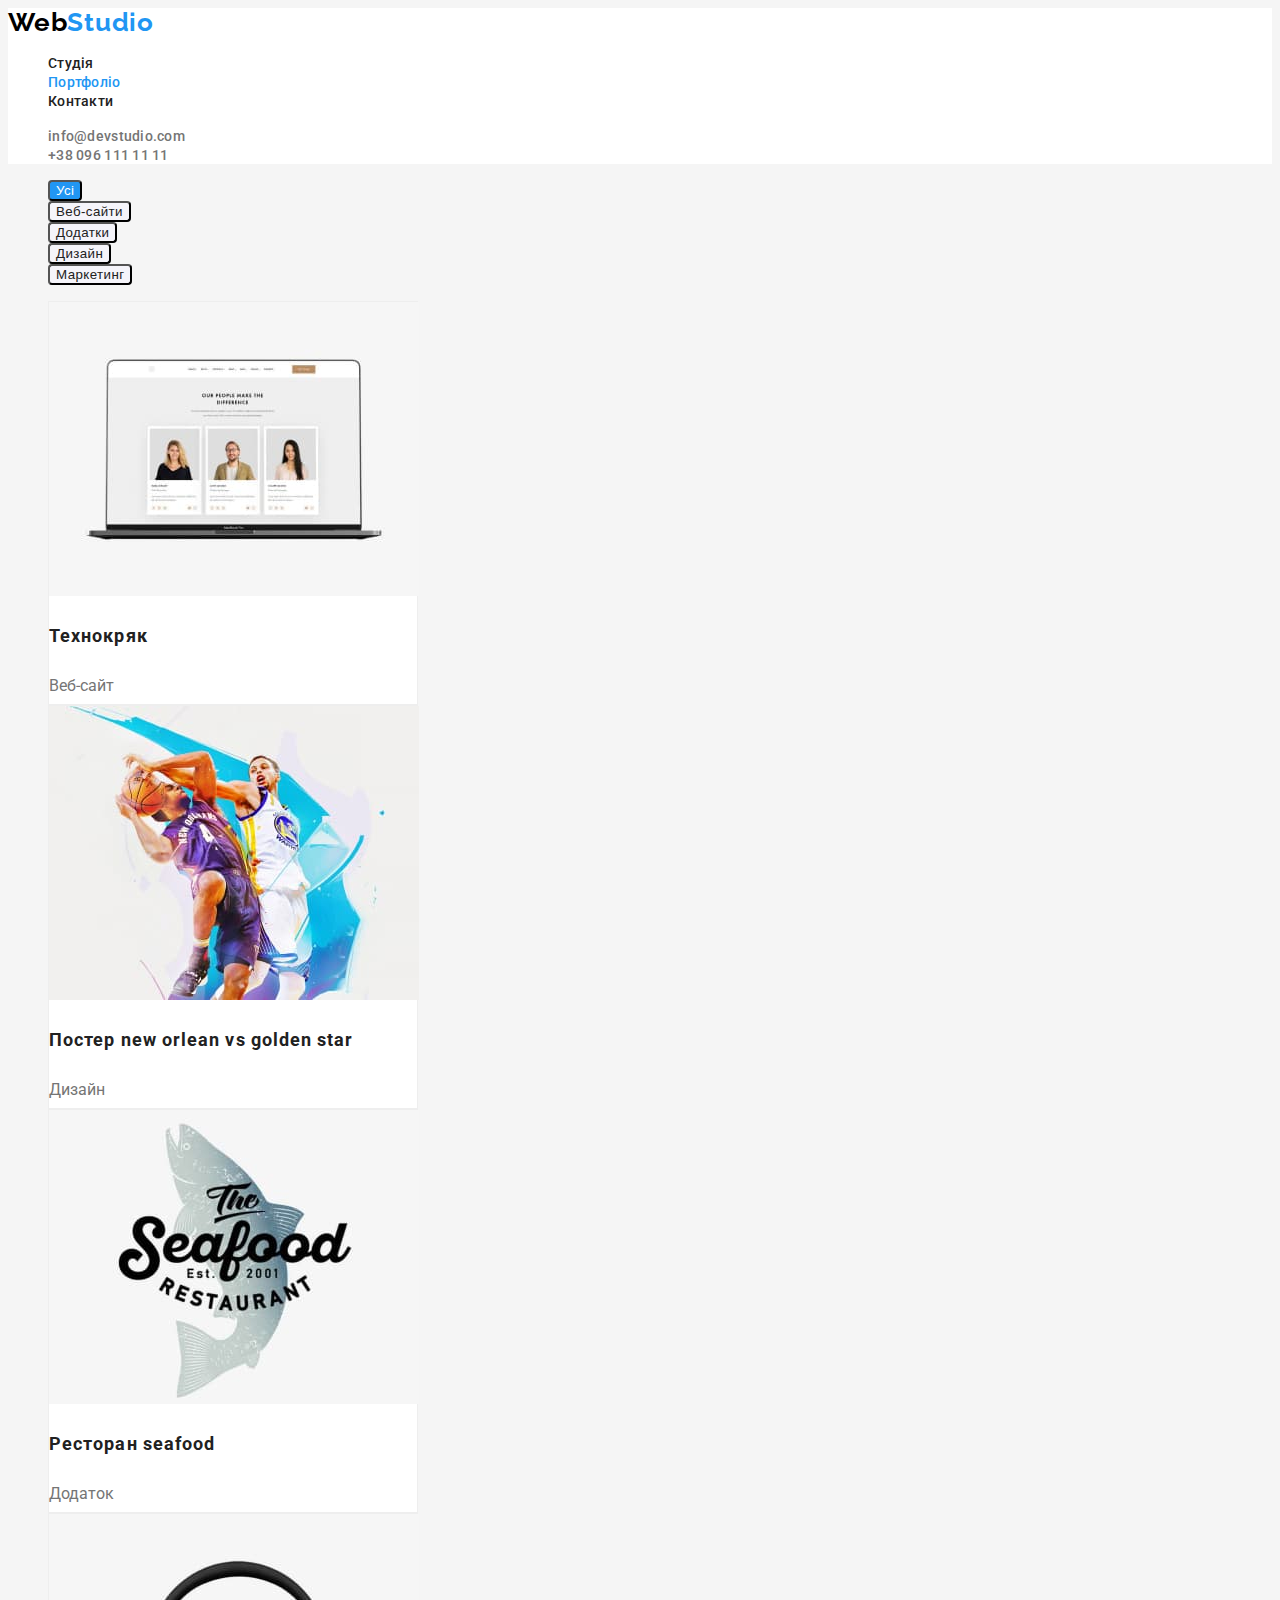
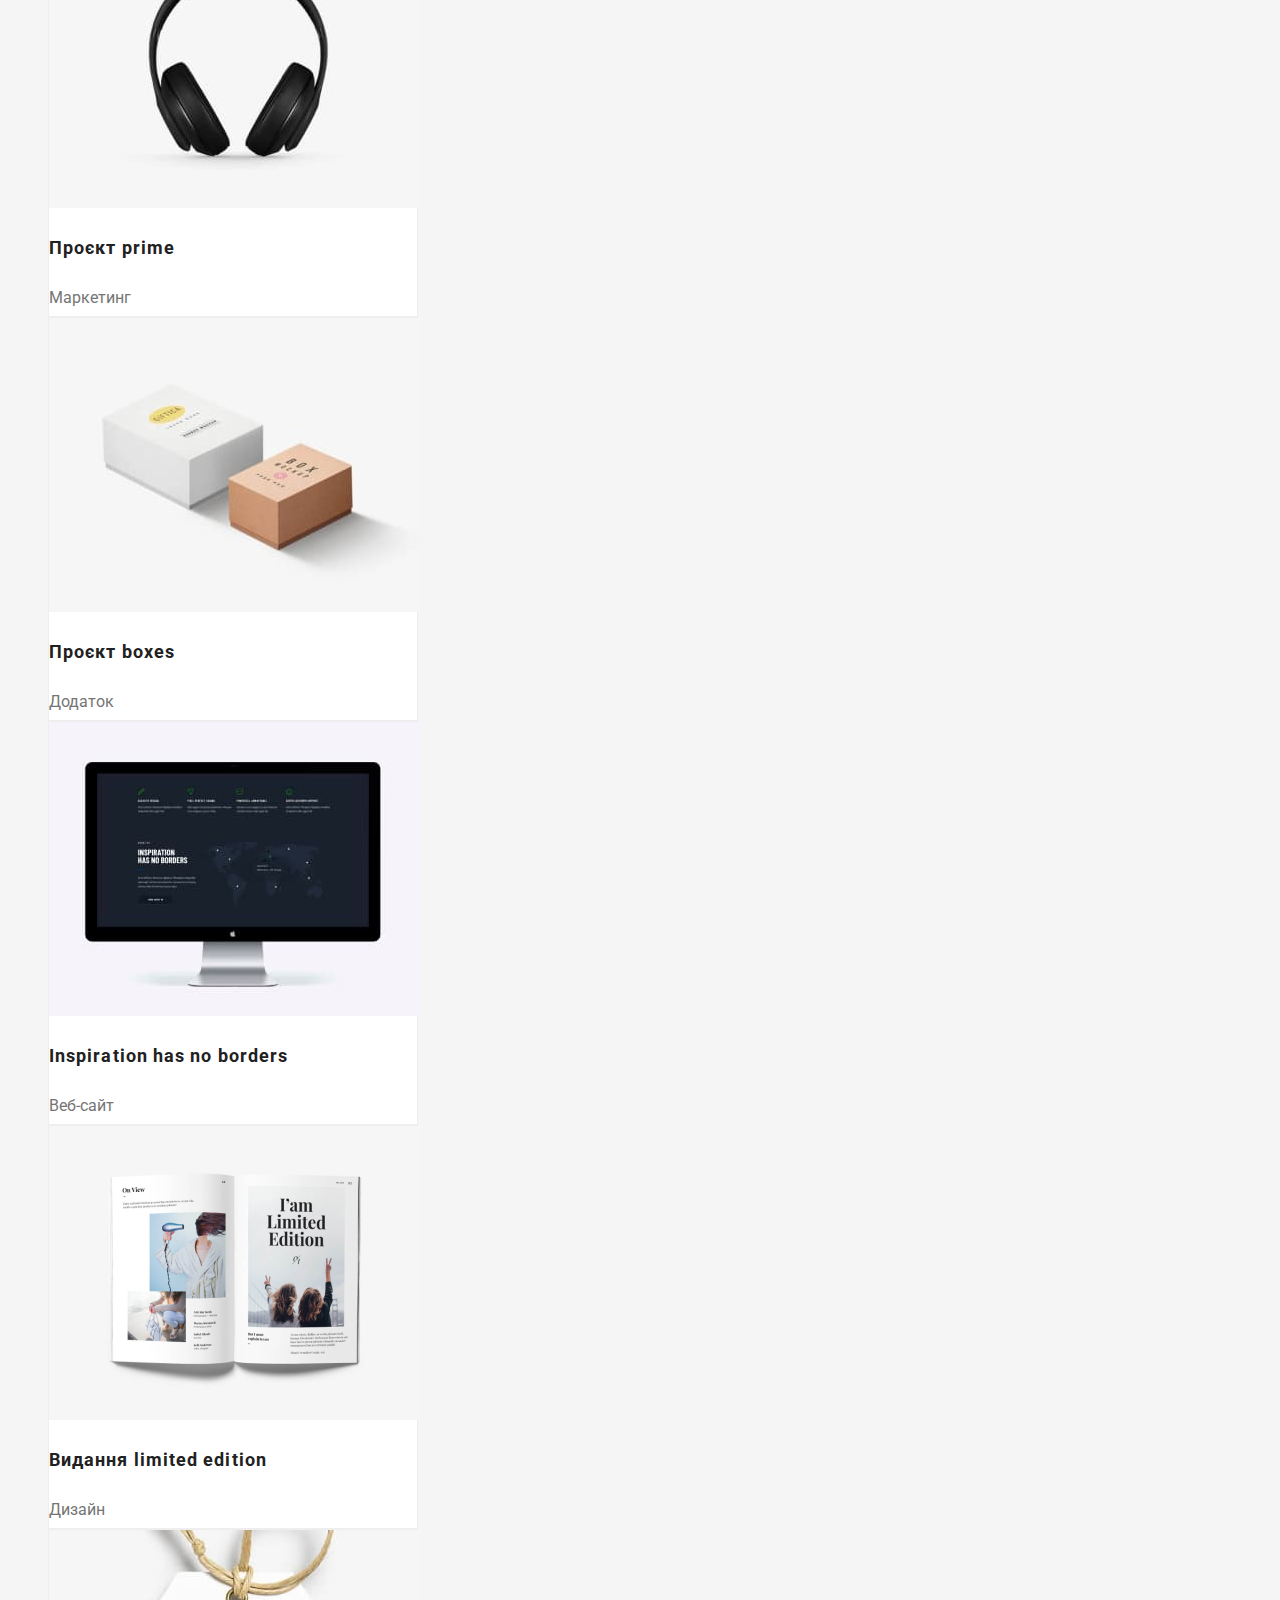
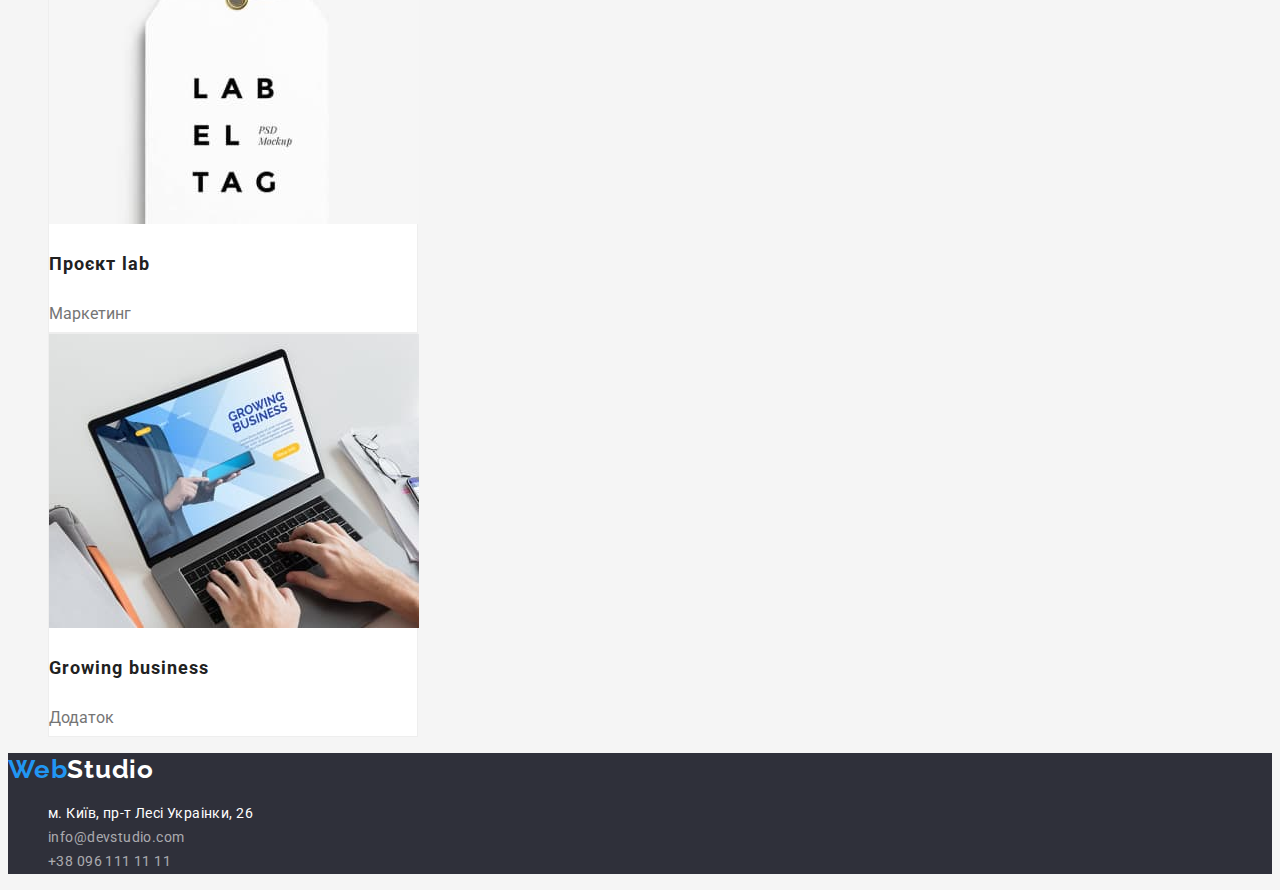
==== portfolio.html @ 23d2e5c3 "Update portfolio.html" ====
<!DOCTYPE html>
<html lang="uk">
  <head>
    <meta charset="UTF-8" />
    <meta http-equiv="X-UA-Compatible" content="IE=edge" />
    <meta name="viewport" content="width=device-width, initial-scale=1.0" />
    <title>WebStudio</title>
    <link rel="preconnect" href="https://fonts.googleapis.com" />
    <link rel="preconnect" href="https://fonts.gstatic.com" crossorigin />
    <link
      href="https://fonts.googleapis.com/css2?family=Raleway:wght@700&display=swap"
      rel="stylesheet"
    />
    <link rel="preconnect" href="https://fonts.googleapis.com" />
    <link rel="preconnect" href="https://fonts.gstatic.com" crossorigin />
    <link
      href="https://fonts.googleapis.com/css2?family=Raleway:wght@700&family=Roboto:wght@400;500;700;900&display=swap"
      rel="stylesheet"
    />
    <link rel="stylesheet" href="css/styles.css" />
  </head>
  <body>
    <header>
      <nav>
        <a class="logo-link" href="/"
          >Web<span class="logo-word">Studio</span>
        </a>
        <ul class="site-nav">
          <li><a class="link" href="/index.html">Студія</a></li>
          <li><a class="link current" href="/">Портфоліо</a></li>
          <li><a class="link" href="/">Контакти</a></li>
        </ul>
      </nav>
      <ul class="site-nav2">
        <li><a class="link2" href="mailto">info@devstudio.com</a></li>
        <li><a class="link2" href="tel">+38 096 111 11 11</a></li>
      </ul>
    </header>
    <main>
      <ul class="buttonlist">
        <li><button class="btn current" type="button">Усі</button></li>
        <li><button class="btn" type="button">Веб-сайти</button></li>
        <li><button class="btn" type="button">Додатки</button></li>
        <li><button class="btn" type="button">Дизайн</button></li>
        <li><button class="btn" type="button">Маркетинг</button></li>
      </ul>
      <section>
        <ul class="imglist">
          <li class="imgbox">
            <img class="imgpic" src="/images/box8.jpg" alt="Портфоліо" />
            <h3 class="imgtitle">Технокряк</h3>
            <p class="imgname">Веб-сайт</p>
          </li>
          <li class="imgbox">
            <img
              class="imgpic"
              src="/images/box9.jpg"
              alt="Баскетбольний постер"
            />
            <h3 class="imgtitle">Постер new orlean vs golden star</h3>
            <p class="imgname">Дизайн</p>
          </li>
          <li class="imgbox">
            <img
              class="imgpic"
              src="/images/box10.jpg"
              alt="Ресторан морепродуктів"
            />
            <h3 class="imgtitle">Ресторан seafood</h3>
            <p class="imgname">Додаток</p>
          </li>
          <li class="imgbox">
            <img class="imgpic" src="/images/box11.jpg" alt="Навушники" />
            <h3 class="imgtitle">Проєкт prime</h3>
            <p class="imgname">Маркетинг</p>
          </li>
          <li class="imgbox">
            <img class="imgpic" src="/images/box12.jpg" alt="Макет проекту" />
            <h3 class="imgtitle">Проєкт boxes</h3>
            <p class="imgname">Додаток</p>
          </li>
          <li class="imgbox">
            <img class="imgpic" src="/images/box13.jpg" alt="Дизайн сайту" />
            <h3 class="imgtitle">Inspiration has no borders</h3>
            <p class="imgname">Веб-сайт</p>
          </li>
          <li class="imgbox">
            <img class="imgpic" src="/images/box14.jpg" alt="Дизайн видання" />
            <h3 class="imgtitle">Видання limited edition</h3>
            <p class="imgname">Дизайн</p>
          </li>
          <li class="imgbox">
            <img
              class="imgpic"
              src="/images/box15.jpg"
              alt="Маркетинговий проект"
            />
            <h3 class="imgtitle">Проєкт lab</h3>
            <p class="imgname">Маркетинг</p>
          </li>
          <li class="imgbox">
            <img
              class="imgpic"
              src="/images/box16.jpg"
              alt="Додаток для бізнесу"
            />
            <h3 class="imgtitle">Growing business</h3>
            <p class="imgname">Додаток</p>
          </li>
        </ul>
      </section>
    </main>
    <footer>
      <a class="logo2" href="/"
        ><span class="logopart1">Web</span
        ><span class="logopart2">Studio</span></a
      >
      <address>
        <ul class="addresslist">
          <li>
            <a
              class="addresslink1 al2"
              href="https://goo.gl/maps/QKRFwiJiHywLbHmp7"
              target="_blank"
              >м. Київ, пр-т Лесі Украінки, 26</a
            >
          </li>
          <li>
            <a class="addresslink2 al2" href="mailto">info@devstudio.com </a>
          </li>
          <li><a class="addresslink2 al2" href="tel">+38 096 111 11 11</a></li>
        </ul>
      </address>
    </footer>
  </body>
</html>
---- css/styles.css ----
:root{
    --primary-text-color:#757575;
    --tittle-text-color:#212121;
    --accent-color:#2196F3;
}

body{
background-color: #F5F5F5;
font-family: "Roboto",sans-serif;
}
header {
    background-color: #ffffff;
}
.logo-word {
    font-family: 'Raleway', sans-serif;
    color: var(--accent-color)
}

.logo-link {
    font-family: 'Raleway', sans-serif;
    font-style: normal;
    font-weight: 700;
    font-size: 26px;
    line-height: 1.1;
    color: #000000;
    letter-spacing: 0.03em;
    text-decoration: none;
}


.site-nav{
    list-style-type: none;
}
.site-nav .link.current {
    color: var(--accent-color);
}

.link {
    color:var(--tittle-text-color);
        font-weight: 500;
        font-size: 14px;
        line-height: 1.1;
        letter-spacing: 0.02em;
        text-decoration: none;
}

.link:hover,
.link:active {
color: var(--accent-color);
}


.site-nav2{
    list-style-type: none;

}
.link2{
        font-weight: 500;
        font-size: 14px;
        line-height: 1.1;
        letter-spacing: 0.02em;
        color: var(--primary-text-color);
        text-decoration: none;
}
.link2:hover,
.link2:focus{
    color: var(--accent-color);
}

.hero{
    background-color: #2F303A;
    
}
.hero .herotitle{
    font-weight: 900;
        font-size: 44px;
        line-height: 1.3;
        color: #ffffff;
        text-align: center;
            letter-spacing: 0.06em;
            text-transform: uppercase;
            
            
}
.hero .herobutton{
        background: var(--accent-color);
        box-shadow: 0px 4px 4px rgba(0, 0, 0, 0.15);
        border-radius: 4px;
        font-weight: 700;
        font-size: 16px;
        line-height: 1.8;
        display: flex;
        align-items: center;
        text-align: center;
        letter-spacing: 0.06em;
        color: #FFFFFF;
        cursor:pointer;
}


.hero .herobutton:hover{
 background: #188CE8;
}
.hero .herobutton:focus{
    background: #188CE8;
}
.benefits{
    background-color: #F5F5F5;
}
.notitle{
    position: absolute;
    white-space: nowrap;
    width: 1px;
    height: 1px;
    overflow: hidden;
    border: 0;
    padding: 0;
    clip: rect(0 0 0 0);
    clip-path: inset(50%);
    margin: -1px;
}

.list1{
list-style-type: none;
}

.list1 .list2{
    font-weight: 700;
    font-size: 14px;
    line-height: 1.1;
    letter-spacing: 0.03em;
    text-transform: uppercase;
    color: var(--tittle-text-color);
   
}
.list1 .list3{
        font-weight: 400;
        font-size: 14px;
        line-height: 1.7;
        letter-spacing: 0.03em;
        color: var(--primary-text-color);
}
 
 .todolist{
    background-color: #F5F5F5;
 }
 .secondarytitle{
    font-weight: 700;
        font-size: 36px;
        line-height: 1.1;
        letter-spacing: 0.03em;
        color: var(--tittle-text-color);
 }

 .worklist{
    list-style-type: none;
 }
 
 .worklist .img{
    width: 370px;
    height: 294px;
 }
.team{
    background: #F5F4FA;
}
.teamtitle{
        font-weight: 700;
        font-size: 36px;
        line-height: 1.1;
        letter-spacing: 0.03em;
}
.teamlist{
    list-style-type: none;
}
.teamname{
font-weight: 500;
    font-size: 16px;
    line-height: 1.1;
    letter-spacing: 0.03em;
}
.job{
font-weight: 400;
    font-size: 16px;
    line-height: 1.1;
    letter-spacing: 0.03em;
    color: var(--primary-text-color);
}
.card{
    background: #FFFFFF
}

footer{
    background-color: #2F303A;
}
.logo2{
    font-family: 'Raleway';
        font-style: normal;
        font-weight: 700;
        font-size: 26px;
        line-height: 1.3;
        letter-spacing: 0.03em;
        text-decoration: none;
}
.logopart1{
    color: #2196F3;
}
.logopart2{
    color: #FFFFFF;
}
.addresslist{
    list-style-type: none;
}
.addresslink1{
    font-weight: 400;
        font-size: 14px;
        line-height: 1.7;
        letter-spacing: 0.03em;
        color: #FFFFFF;
        text-decoration: none;
}
 
.addresslink2{
    font-weight: 400;
        font-size: 14px;
        line-height: 1.7;
        letter-spacing: 0.03em;
         color: rgba(255, 255, 255, 0.6);
        text-decoration: none;
}

.addresslink2:hover,
.addresslink2:active{
    color: var(--accent-color);
}

.buttonlist{
    list-style-type: none;
}

.btn{
background: #F5F4FA;
border-radius: 4px;
text-align: center;
letter-spacing: 0.03em;
color: #212121;
cursor: pointer;
}
.btn:hover,
.btn:focus{
    color: #FFFFFF;
    background-color: var(--accent-color);
}

.btn.current{
    color: #FFFFFF;
        background-color: var(--accent-color);
}

.imglist{
list-style-type: none;
}

.imgbox{
    box-sizing: border-box;
    background: #FFFFFF;
    border: 1px solid #EEEEEE;
    width: 370px;
    height: 404px;
}
.imgpic{
    width: 370px;
    height: 294px;
}
.imgtitle{
    width: 322px;
    height: 36px;
    font-weight: 700;
     font-size: 18px;
    line-height: 2;
    letter-spacing: 0.06em;
            
    color: #212121;
}
.imgname{
    width: 322px;
    height: 30px;
    font-weight: 400;
    font-size: 16px;
    line-height: 1.8;
    color: var(--primary-text-color);
}

.al2{
    font-weight: 400;
    font-size: 14px;
    line-height: 1.7;
    font-family: inherit;
    font-style: normal;
    

}
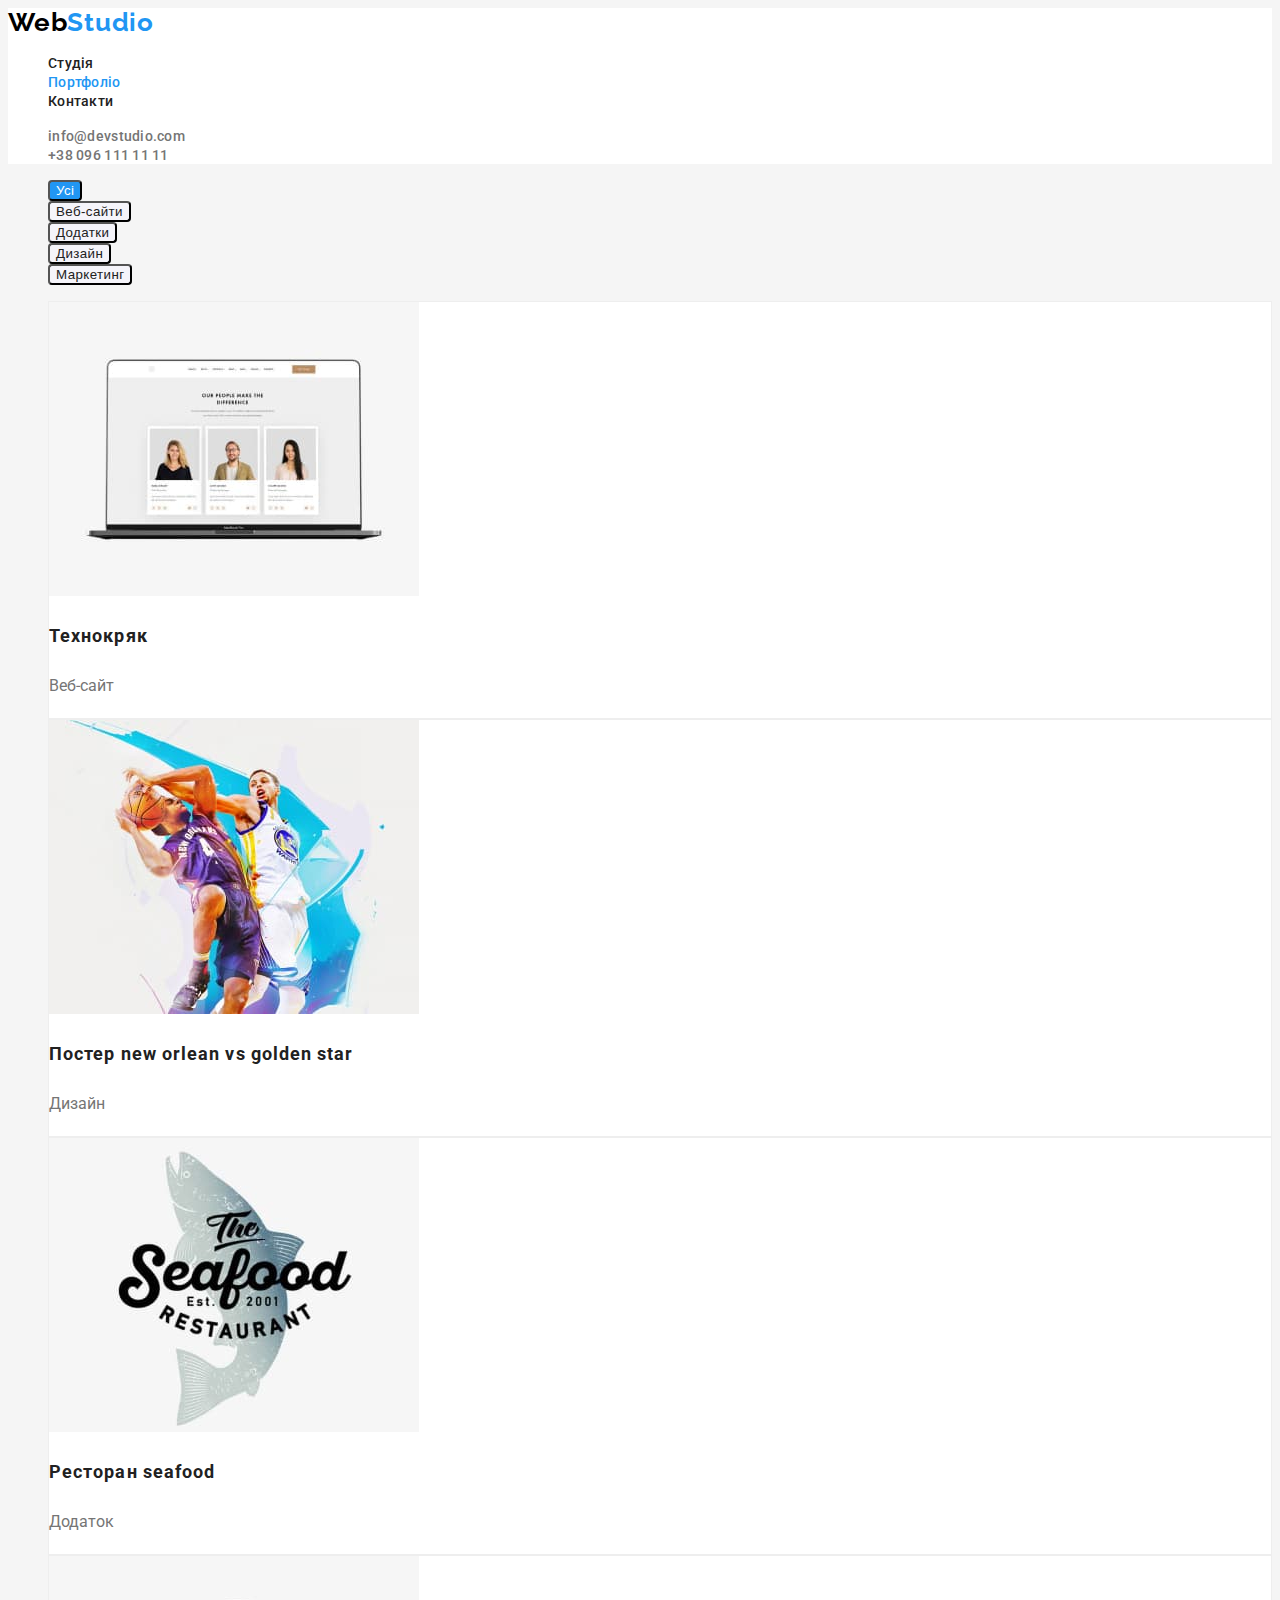
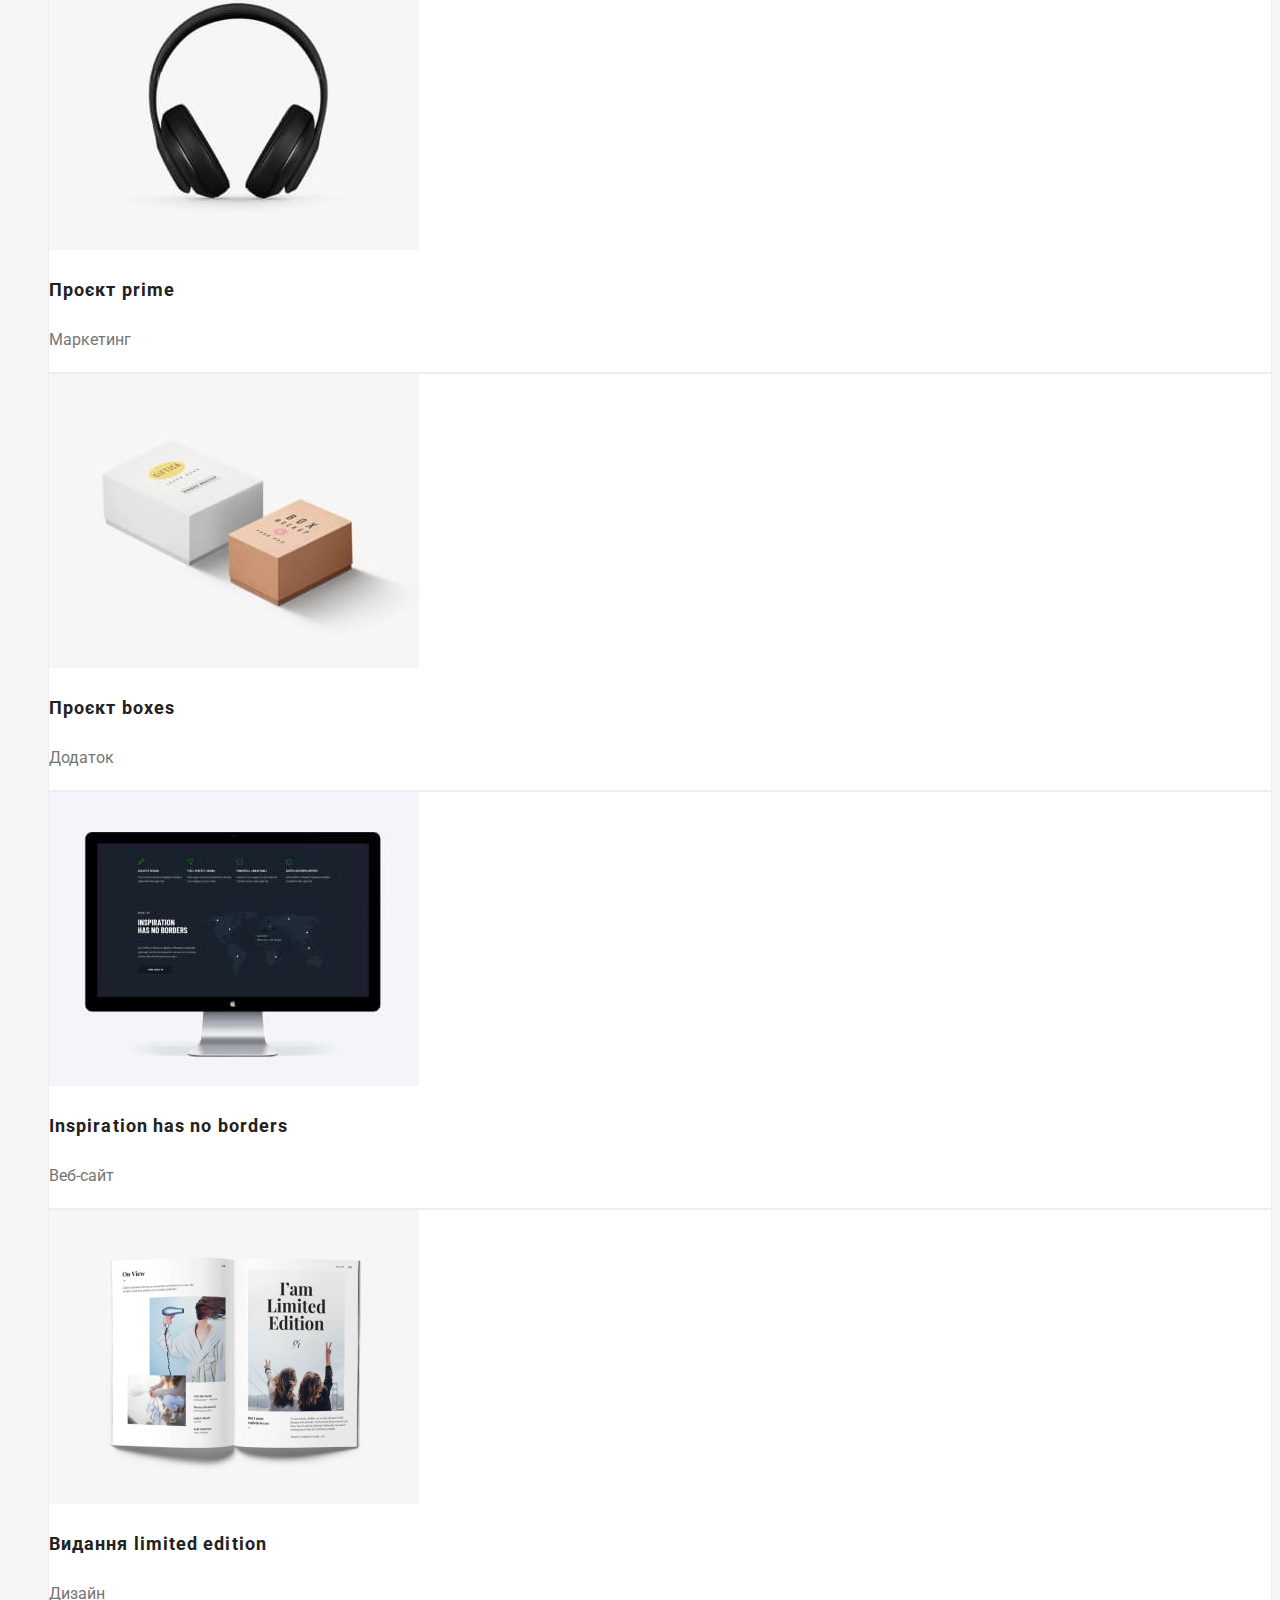
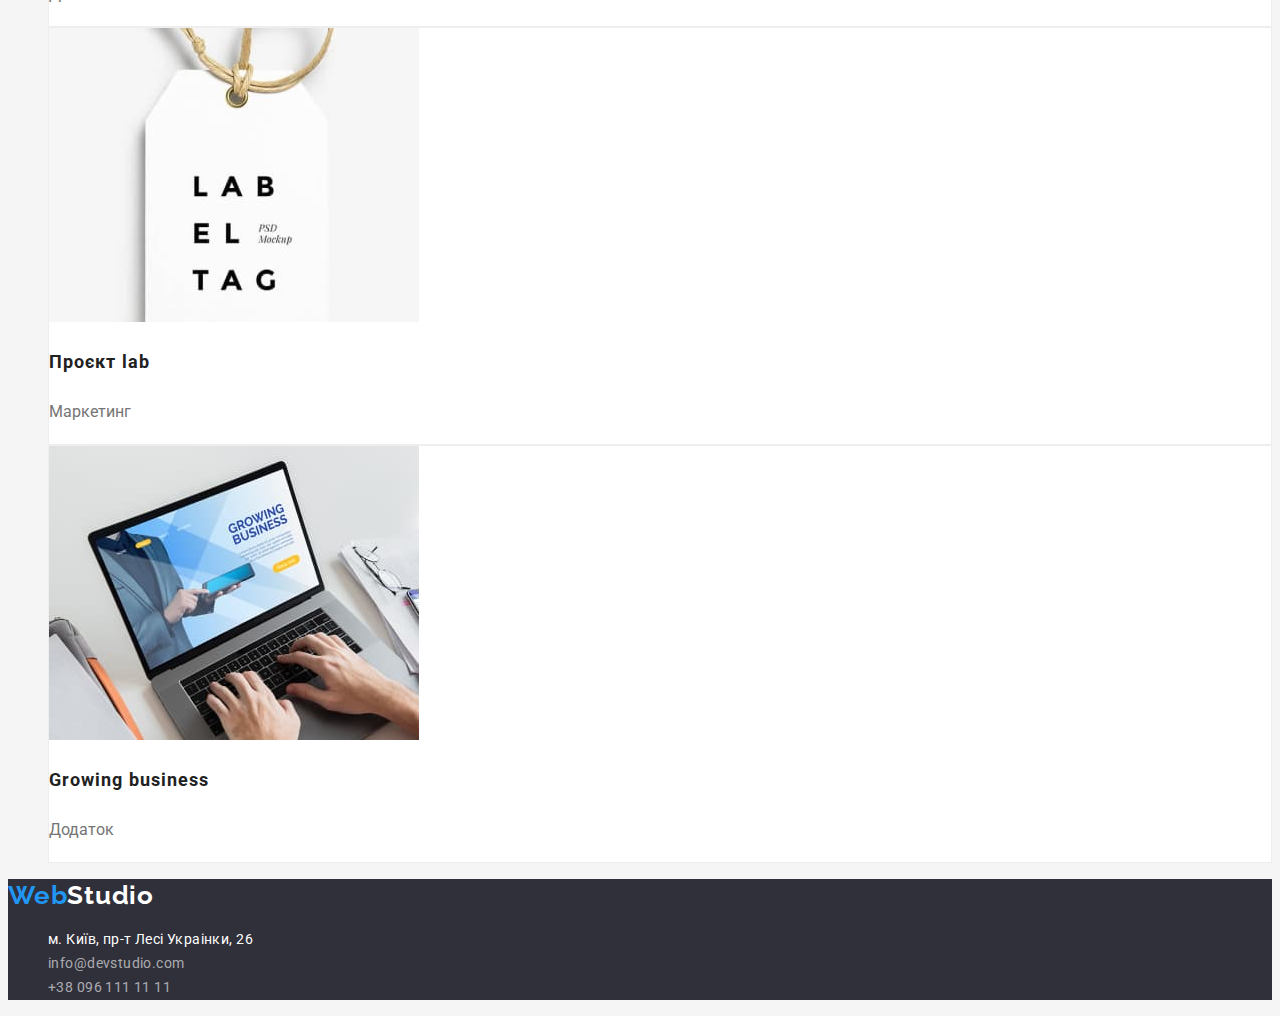
==== commit f3e9f8b1: "..." ====
--- a/portfolio.html
+++ b/portfolio.html
@@ -26,7 +26,7 @@
           >Web<span class="logo-word">Studio</span>
         </a>
         <ul class="site-nav">
-          <li><a class="link" href="/index.html">Студія</a></li>
+          <li><a class="link" href="./index.html">Студія</a></li>
           <li><a class="link current" href="/">Портфоліо</a></li>
           <li><a class="link" href="/">Контакти</a></li>
         </ul>
@@ -47,15 +47,21 @@
       <section>
         <ul class="imglist">
           <li class="imgbox">
-            <img class="imgpic" src="/images/box8.jpg" alt="Портфоліо" />
+            <img
+              class="imgpic"
+              src="./images/box8.jpg"
+              alt="Портфоліо"
+              width="370"
+            />
             <h3 class="imgtitle">Технокряк</h3>
             <p class="imgname">Веб-сайт</p>
           </li>
           <li class="imgbox">
             <img
               class="imgpic"
-              src="/images/box9.jpg"
+              src="./images/box9.jpg"
               alt="Баскетбольний постер"
+              width="370"
             />
             <h3 class="imgtitle">Постер new orlean vs golden star</h3>
             <p class="imgname">Дизайн</p>
@@ -63,37 +69,59 @@
           <li class="imgbox">
             <img
               class="imgpic"
-              src="/images/box10.jpg"
+              src="./images/box10.jpg"
               alt="Ресторан морепродуктів"
+              width="370"
             />
             <h3 class="imgtitle">Ресторан seafood</h3>
             <p class="imgname">Додаток</p>
           </li>
           <li class="imgbox">
-            <img class="imgpic" src="/images/box11.jpg" alt="Навушники" />
+            <img
+              class="imgpic"
+              src="./images/box11.jpg"
+              alt="Навушники"
+              width="370"
+            />
             <h3 class="imgtitle">Проєкт prime</h3>
             <p class="imgname">Маркетинг</p>
           </li>
           <li class="imgbox">
-            <img class="imgpic" src="/images/box12.jpg" alt="Макет проекту" />
+            <img
+              class="imgpic"
+              src="./images/box12.jpg"
+              alt="Макет проекту"
+              width="370"
+            />
             <h3 class="imgtitle">Проєкт boxes</h3>
             <p class="imgname">Додаток</p>
           </li>
           <li class="imgbox">
-            <img class="imgpic" src="/images/box13.jpg" alt="Дизайн сайту" />
+            <img
+              class="imgpic"
+              src="./images/box13.jpg"
+              alt="Дизайн сайту"
+              width="370"
+            />
             <h3 class="imgtitle">Inspiration has no borders</h3>
             <p class="imgname">Веб-сайт</p>
           </li>
           <li class="imgbox">
-            <img class="imgpic" src="/images/box14.jpg" alt="Дизайн видання" />
+            <img
+              class="imgpic"
+              src="./images/box14.jpg"
+              alt="Дизайн видання"
+              width="370"
+            />
             <h3 class="imgtitle">Видання limited edition</h3>
             <p class="imgname">Дизайн</p>
           </li>
           <li class="imgbox">
             <img
               class="imgpic"
-              src="/images/box15.jpg"
+              src="./images/box15.jpg"
               alt="Маркетинговий проект"
+              width="370"
             />
             <h3 class="imgtitle">Проєкт lab</h3>
             <p class="imgname">Маркетинг</p>
@@ -101,8 +129,9 @@
           <li class="imgbox">
             <img
               class="imgpic"
-              src="/images/box16.jpg"
+              src="./images/box16.jpg"
               alt="Додаток для бізнесу"
+              width="370"
             />
             <h3 class="imgtitle">Growing business</h3>
             <p class="imgname">Додаток</p>
--- a/css/styles.css
+++ b/css/styles.css
@@ -264,8 +264,7 @@
     box-sizing: border-box;
     background: #FFFFFF;
     border: 1px solid #EEEEEE;
-    width: 370px;
-    height: 404px;
+
 }
 .imgpic{
     width: 370px;
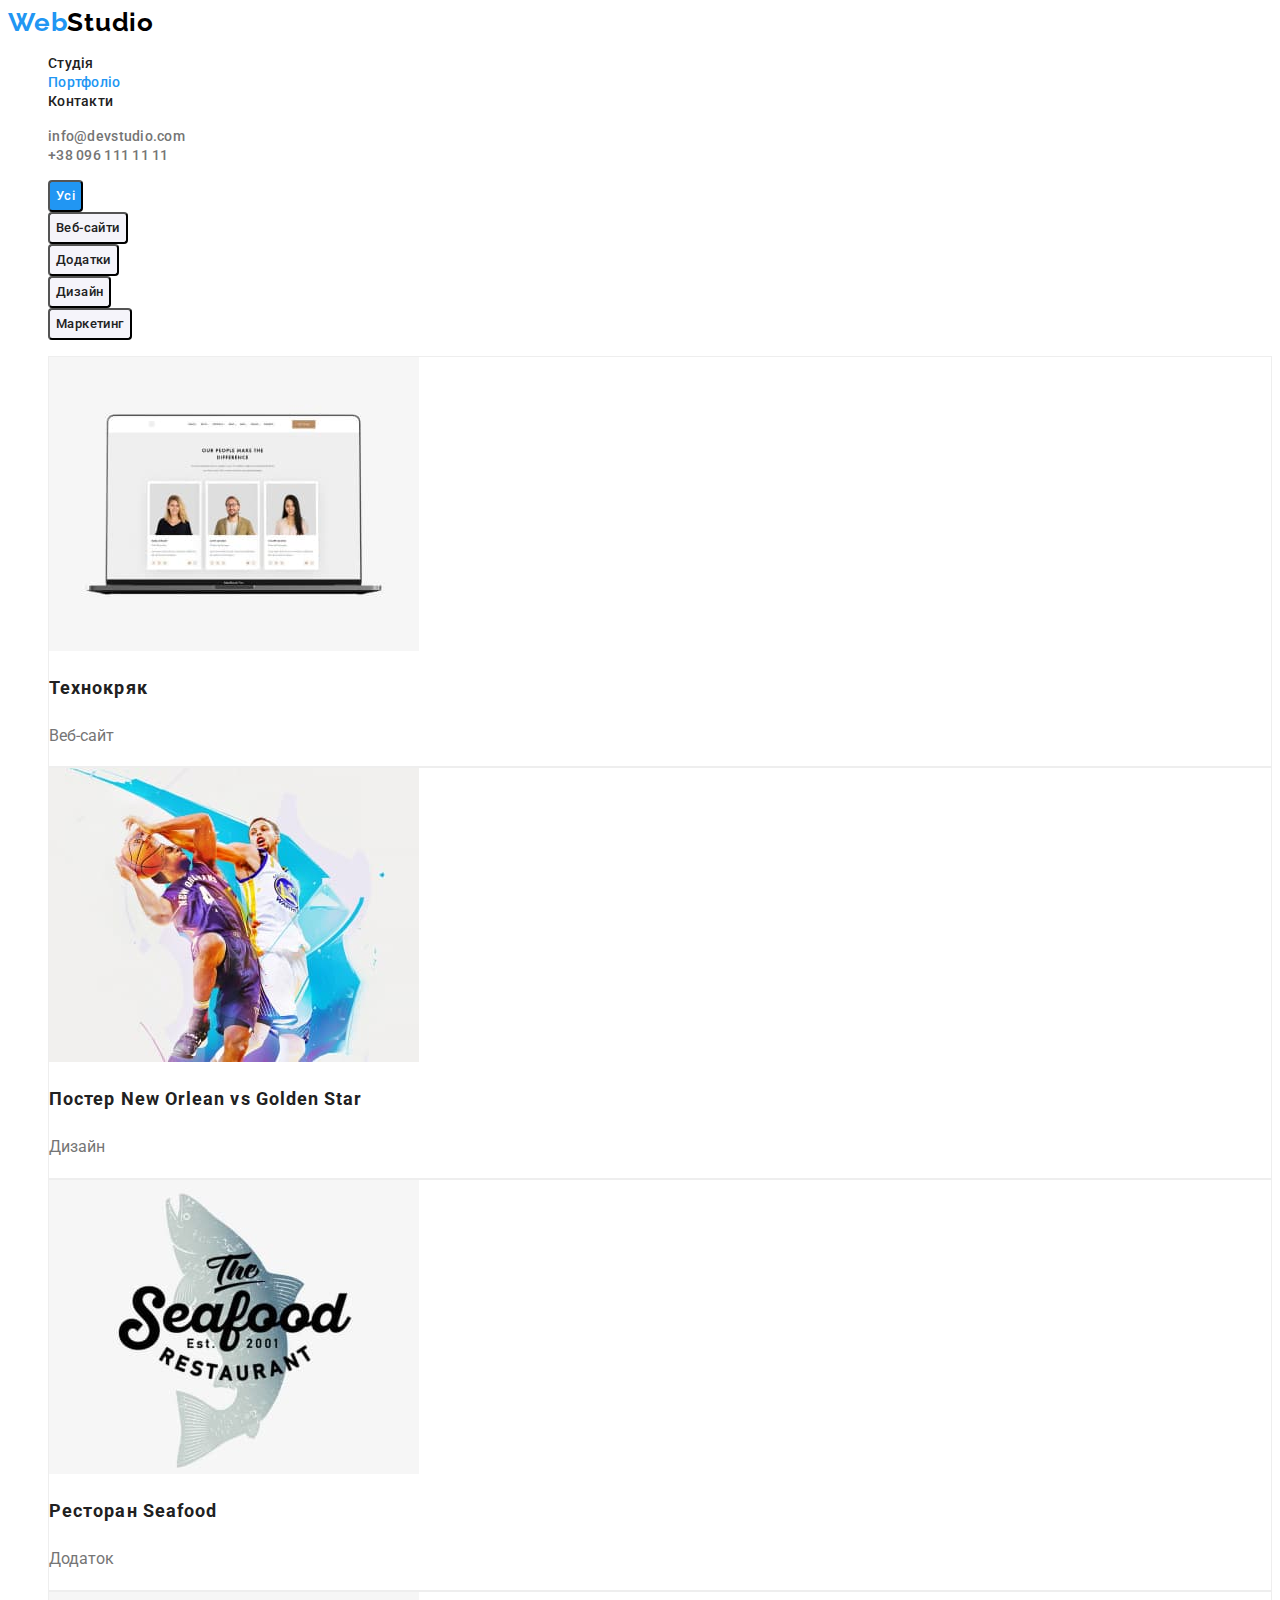
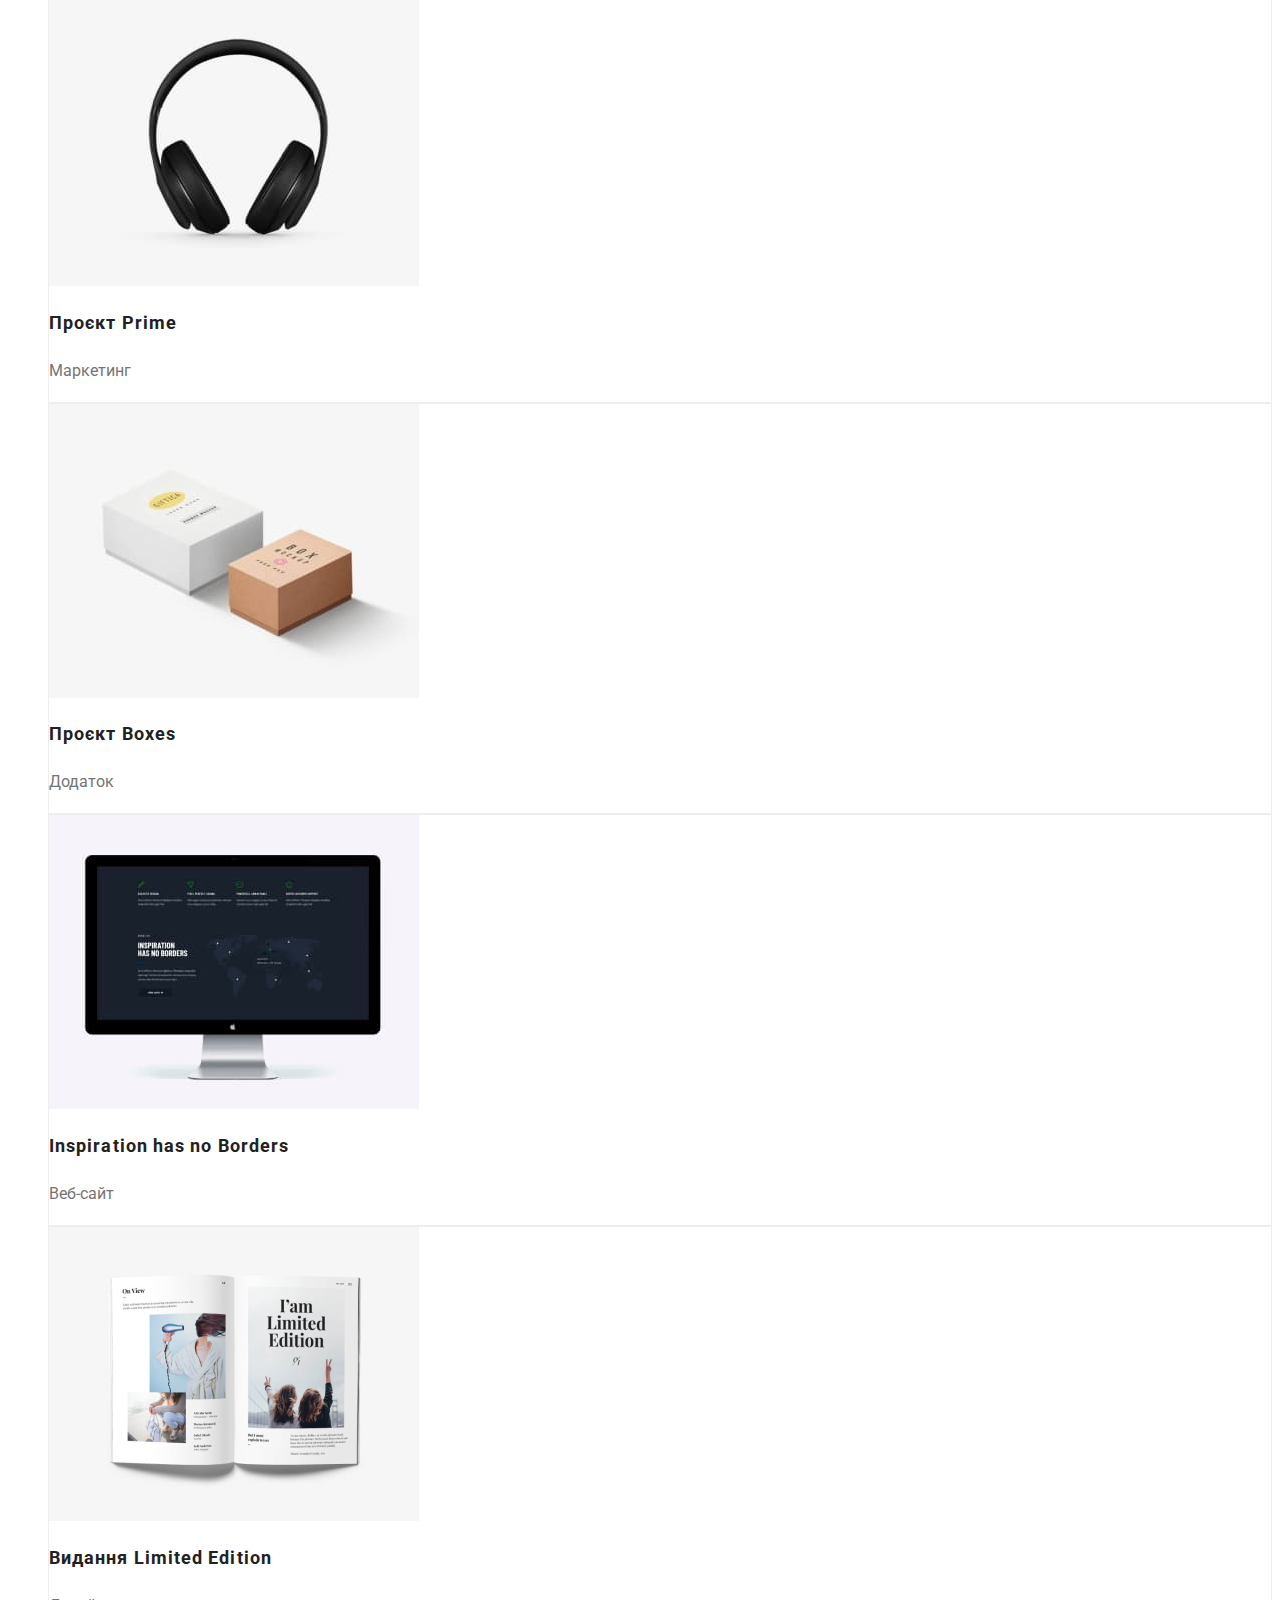
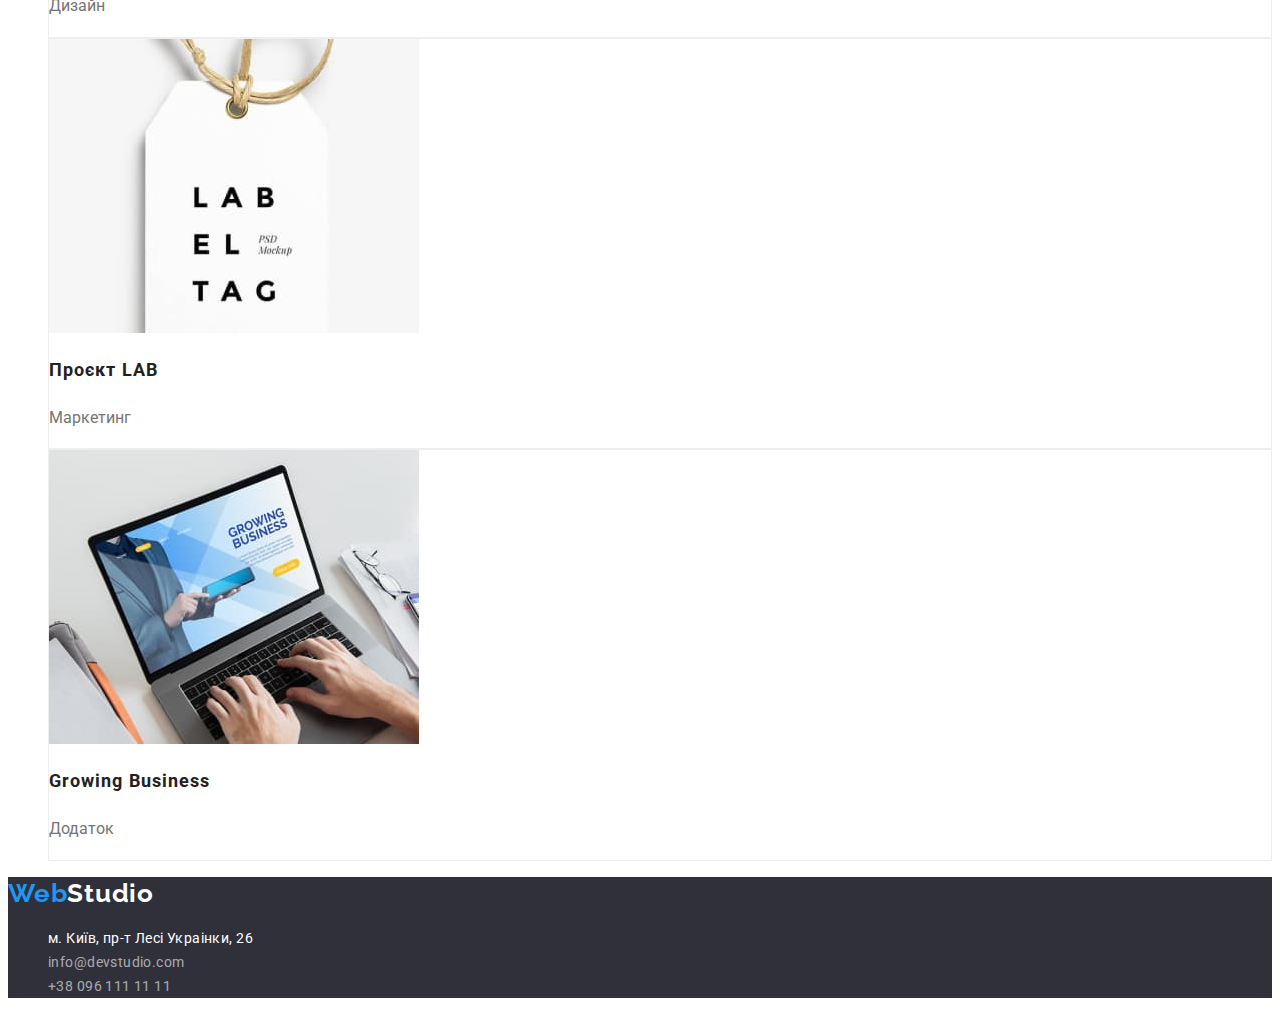
==== commit cb2fa6bb: "+" ====
--- a/portfolio.html
+++ b/portfolio.html
@@ -5,38 +5,35 @@
     <meta http-equiv="X-UA-Compatible" content="IE=edge" />
     <meta name="viewport" content="width=device-width, initial-scale=1.0" />
     <title>WebStudio</title>
-    <link rel="preconnect" href="https://fonts.googleapis.com" />
-    <link rel="preconnect" href="https://fonts.gstatic.com" crossorigin />
-    <link
-      href="https://fonts.googleapis.com/css2?family=Raleway:wght@700&display=swap"
-      rel="stylesheet"
-    />
+
     <link rel="preconnect" href="https://fonts.googleapis.com" />
     <link rel="preconnect" href="https://fonts.gstatic.com" crossorigin />
     <link
       href="https://fonts.googleapis.com/css2?family=Raleway:wght@700&family=Roboto:wght@400;500;700;900&display=swap"
       rel="stylesheet"
     />
-    <link rel="stylesheet" href="css/styles.css" />
+    <link rel="stylesheet" href="./css/styles.css" />
   </head>
   <body>
     <header>
       <nav>
         <a class="logo-link" href="/"
-          >Web<span class="logo-word">Studio</span>
+          ><span class="logo-word">Web</span>Studio
         </a>
         <ul class="site-nav">
           <li><a class="link" href="./index.html">Студія</a></li>
-          <li><a class="link current" href="/">Портфоліо</a></li>
+          <li><a class="link current" href="#">Портфоліо</a></li>
           <li><a class="link" href="/">Контакти</a></li>
         </ul>
       </nav>
       <ul class="site-nav2">
-        <li><a class="link2" href="mailto">info@devstudio.com</a></li>
-        <li><a class="link2" href="tel">+38 096 111 11 11</a></li>
+        <li><a class="link2" href="mailto::info@devstudio.com">info@devstudio.com</a></li>
+        <li><a class="link2" href="tel:+38 096 111 11 11">+38 096 111 11 11</a></li>
       </ul>
     </header>
     <main>
+      <section>
+        <h2 class="notitle">Портфоліо</h2>
       <ul class="buttonlist">
         <li><button class="btn current" type="button">Усі</button></li>
         <li><button class="btn" type="button">Веб-сайти</button></li>
@@ -44,7 +41,7 @@
         <li><button class="btn" type="button">Дизайн</button></li>
         <li><button class="btn" type="button">Маркетинг</button></li>
       </ul>
-      <section>
+      
         <ul class="imglist">
           <li class="imgbox">
             <img
@@ -53,7 +50,7 @@
               alt="Портфоліо"
               width="370"
             />
-            <h3 class="imgtitle">Технокряк</h3>
+            <h2 class="imgtitle">Технокряк</h3>
             <p class="imgname">Веб-сайт</p>
           </li>
           <li class="imgbox">
@@ -63,7 +60,7 @@
               alt="Баскетбольний постер"
               width="370"
             />
-            <h3 class="imgtitle">Постер new orlean vs golden star</h3>
+            <h2 class="imgtitle">Постер New Orlean vs Golden Star</h3>
             <p class="imgname">Дизайн</p>
           </li>
           <li class="imgbox">
@@ -73,7 +70,7 @@
               alt="Ресторан морепродуктів"
               width="370"
             />
-            <h3 class="imgtitle">Ресторан seafood</h3>
+            <h2 class="imgtitle">Ресторан Seafood</h3>
             <p class="imgname">Додаток</p>
           </li>
           <li class="imgbox">
@@ -83,7 +80,7 @@
               alt="Навушники"
               width="370"
             />
-            <h3 class="imgtitle">Проєкт prime</h3>
+            <h2 class="imgtitle">Проєкт Prime</h3>
             <p class="imgname">Маркетинг</p>
           </li>
           <li class="imgbox">
@@ -93,7 +90,7 @@
               alt="Макет проекту"
               width="370"
             />
-            <h3 class="imgtitle">Проєкт boxes</h3>
+            <h2 class="imgtitle">Проєкт Boxes</h3>
             <p class="imgname">Додаток</p>
           </li>
           <li class="imgbox">
@@ -103,7 +100,7 @@
               alt="Дизайн сайту"
               width="370"
             />
-            <h3 class="imgtitle">Inspiration has no borders</h3>
+            <h2 class="imgtitle">Inspiration has no Borders</h3>
             <p class="imgname">Веб-сайт</p>
           </li>
           <li class="imgbox">
@@ -113,7 +110,7 @@
               alt="Дизайн видання"
               width="370"
             />
-            <h3 class="imgtitle">Видання limited edition</h3>
+            <h2 class="imgtitle">Видання Limited Edition</h3>
             <p class="imgname">Дизайн</p>
           </li>
           <li class="imgbox">
@@ -123,7 +120,7 @@
               alt="Маркетинговий проект"
               width="370"
             />
-            <h3 class="imgtitle">Проєкт lab</h3>
+            <h2 class="imgtitle">Проєкт LAB</h3>
             <p class="imgname">Маркетинг</p>
           </li>
           <li class="imgbox">
@@ -133,7 +130,7 @@
               alt="Додаток для бізнесу"
               width="370"
             />
-            <h3 class="imgtitle">Growing business</h3>
+            <h2 class="imgtitle">Growing Business</h3>
             <p class="imgname">Додаток</p>
           </li>
         </ul>
@@ -148,16 +145,20 @@
         <ul class="addresslist">
           <li>
             <a
-              class="addresslink1 al2"
+              class="addresslink1 adresslink3"
               href="https://goo.gl/maps/QKRFwiJiHywLbHmp7"
               target="_blank"
               >м. Київ, пр-т Лесі Украінки, 26</a
             >
           </li>
           <li>
-            <a class="addresslink2 al2" href="mailto">info@devstudio.com </a>
+            <a class="addresslink2 adresslink3" href="mailto:info@devstudio.com"
+              >info@devstudio.com
+            </a>
           </li>
-          <li><a class="addresslink2 al2" href="tel">+38 096 111 11 11</a></li>
+          <li>
+            <a class="addresslink2 adresslink3" href="tel:+38 096 111 11 11">+38 096 111 11 11</a>
+          </li>
         </ul>
       </address>
     </footer>
--- a/css/styles.css
+++ b/css/styles.css
@@ -2,15 +2,22 @@
     --primary-text-color:#757575;
     --tittle-text-color:#212121;
     --accent-color:#2196F3;
+    --background-color:#ffffff;
+    --background-color2:#F5F5F5;
+    --backgroundhero:#2F303A;
+    --logocolor:#000000;
+    --backgroundworklist: #F5F4FA;
+    --background-color-footer: #2F303A;
+    --herobuttonactive:#188CE8;
+    --boxborder:#EEEEEE;
+    
 }
 
 body{
-background-color: #F5F5F5;
 font-family: "Roboto",sans-serif;
-}
-header {
-    background-color: #ffffff;
-}
+background-color:var(--background-color);
+}
+
 .logo-word {
     font-family: 'Raleway', sans-serif;
     color: var(--accent-color)
@@ -18,11 +25,11 @@
 
 .logo-link {
     font-family: 'Raleway', sans-serif;
-    font-style: normal;
+    
     font-weight: 700;
     font-size: 26px;
     line-height: 1.1;
-    color: #000000;
+    color: var(--logocolor);
     letter-spacing: 0.03em;
     text-decoration: none;
 }
@@ -45,7 +52,7 @@
 }
 
 .link:hover,
-.link:active {
+.link:focus{
 color: var(--accent-color);
 }
 
@@ -68,14 +75,14 @@
 }
 
 .hero{
-    background-color: #2F303A;
+    background-color: var(--backgroundhero);
     
 }
 .hero .herotitle{
     font-weight: 900;
         font-size: 44px;
         line-height: 1.3;
-        color: #ffffff;
+        color: var(--background-color);
         text-align: center;
             letter-spacing: 0.06em;
             text-transform: uppercase;
@@ -93,19 +100,19 @@
         align-items: center;
         text-align: center;
         letter-spacing: 0.06em;
-        color: #FFFFFF;
+        color: var(--background-color);
         cursor:pointer;
 }
 
 
 .hero .herobutton:hover{
- background: #188CE8;
+ background: var(--herobuttonactive);
 }
 .hero .herobutton:focus{
-    background: #188CE8;
+    background: var(--herobuttonactive);
 }
 .benefits{
-    background-color: #F5F5F5;
+    background-color:var(--background-color2);
 }
 .notitle{
     position: absolute;
@@ -120,6 +127,7 @@
     margin: -1px;
 }
 
+
 .list1{
 list-style-type: none;
 }
@@ -131,19 +139,18 @@
     letter-spacing: 0.03em;
     text-transform: uppercase;
     color: var(--tittle-text-color);
+    text-transform: uppercase;
    
 }
 .list1 .list3{
-        font-weight: 400;
+       
         font-size: 14px;
         line-height: 1.7;
         letter-spacing: 0.03em;
         color: var(--primary-text-color);
 }
  
- .todolist{
-    background-color: #F5F5F5;
- }
+
  .secondarytitle{
     font-weight: 700;
         font-size: 36px;
@@ -156,18 +163,16 @@
     list-style-type: none;
  }
  
- .worklist .img{
-    width: 370px;
-    height: 294px;
- }
+ 
 .team{
-    background: #F5F4FA;
+    background:var(--backgroundworklist);
 }
 .teamtitle{
         font-weight: 700;
         font-size: 36px;
         line-height: 1.1;
         letter-spacing: 0.03em;
+        
 }
 .teamlist{
     list-style-type: none;
@@ -179,21 +184,21 @@
     letter-spacing: 0.03em;
 }
 .job{
-font-weight: 400;
+
     font-size: 16px;
     line-height: 1.1;
     letter-spacing: 0.03em;
     color: var(--primary-text-color);
 }
 .card{
-    background: #FFFFFF
+    background: var(--background-color)
 }
 
 footer{
-    background-color: #2F303A;
+    background-color: var(--background-color-footer);
 }
 .logo2{
-    font-family: 'Raleway';
+    font-family: 'Raleway',sans-serif;
         font-style: normal;
         font-weight: 700;
         font-size: 26px;
@@ -202,25 +207,33 @@
         text-decoration: none;
 }
 .logopart1{
-    color: #2196F3;
+    color: var(--accent-color);
 }
 .logopart2{
-    color: #FFFFFF;
+    color: var(--background-color);
 }
 .addresslist{
     list-style-type: none;
 }
 .addresslink1{
-    font-weight: 400;
+    
         font-size: 14px;
         line-height: 1.7;
         letter-spacing: 0.03em;
-        color: #FFFFFF;
-        text-decoration: none;
+        color: var(--background-color);
+        text-decoration: none;
+}
+
+.addresslink1:hover {
+    color: var(--accent-color);
+}
+
+.addresslink1:focus{
+color: var(--accent-color);
 }
  
-.addresslink2{
-    font-weight: 400;
+.addresslink2 {
+    
         font-size: 14px;
         line-height: 1.7;
         letter-spacing: 0.03em;
@@ -229,7 +242,7 @@
 }
 
 .addresslink2:hover,
-.addresslink2:active{
+.addresslink2:focus{
     color: var(--accent-color);
 }
 
@@ -238,21 +251,25 @@
 }
 
 .btn{
-background: #F5F4FA;
+background: var(--backgroundworklist);
 border-radius: 4px;
 text-align: center;
 letter-spacing: 0.03em;
-color: #212121;
+color: var(--tittle-text-color);
 cursor: pointer;
+font-family: inherit;
+font-weight: 500;
+line-height: 26px;
+
 }
 .btn:hover,
 .btn:focus{
-    color: #FFFFFF;
+    color: var(--background-color);
     background-color: var(--accent-color);
 }
 
 .btn.current{
-    color: #FFFFFF;
+    color:var(--background-color);
         background-color: var(--accent-color);
 }
 
@@ -262,35 +279,31 @@
 
 .imgbox{
     box-sizing: border-box;
-    background: #FFFFFF;
-    border: 1px solid #EEEEEE;
-
-}
-.imgpic{
-    width: 370px;
-    height: 294px;
-}
+    background: var(--background-color);
+    border: 1px solid var(--boxborder);
+
+}
+
+
 .imgtitle{
-    width: 322px;
-    height: 36px;
+    
     font-weight: 700;
      font-size: 18px;
     line-height: 2;
     letter-spacing: 0.06em;
             
-    color: #212121;
+    color:var(--tittle-text-color);
 }
 .imgname{
-    width: 322px;
-    height: 30px;
-    font-weight: 400;
+   
+    
     font-size: 16px;
     line-height: 1.8;
     color: var(--primary-text-color);
 }
 
-.al2{
-    font-weight: 400;
+.adresslink3{
+   
     font-size: 14px;
     line-height: 1.7;
     font-family: inherit;
